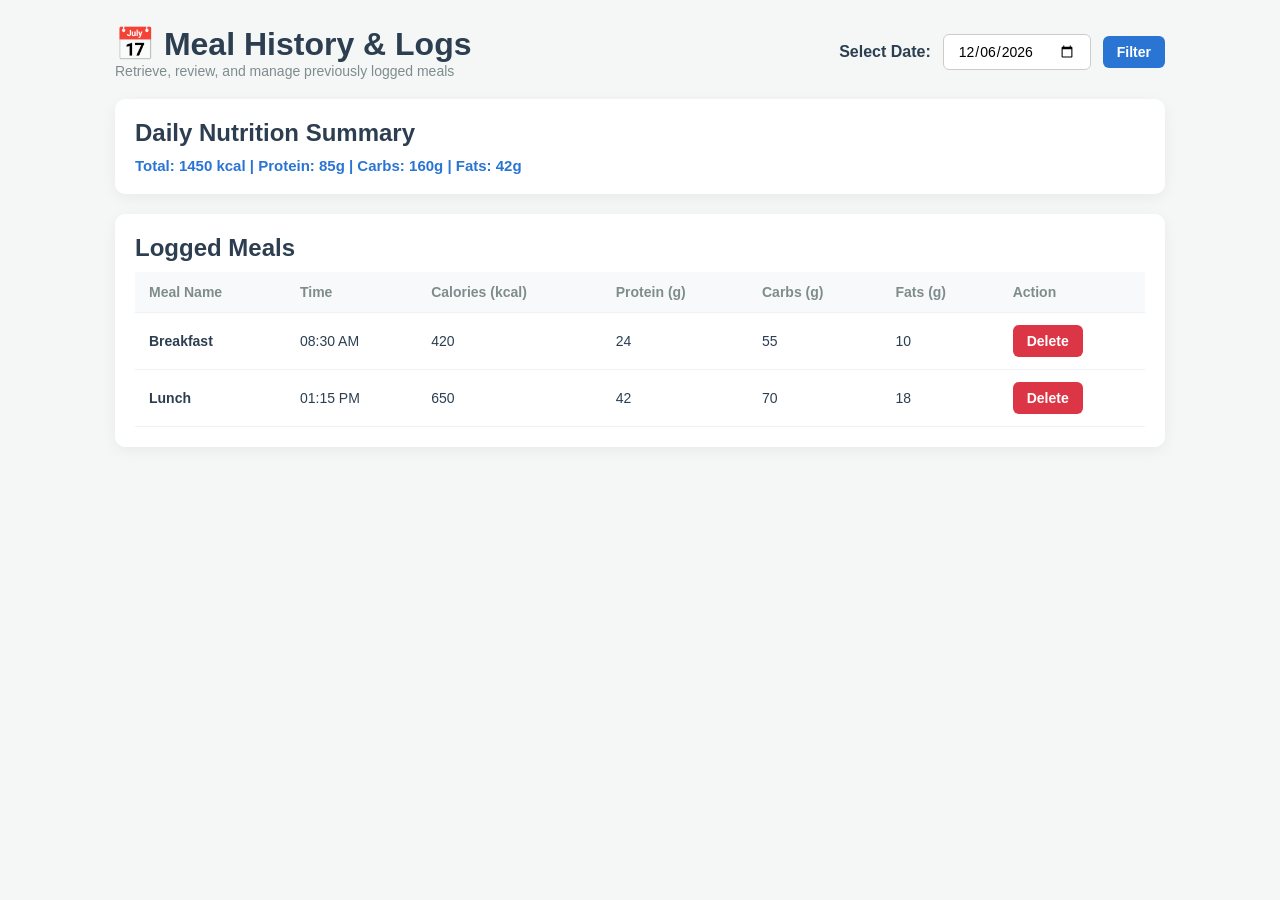
==== web/history.html @ efb63fa3 "feat(integration): complete Member 4 DBConnection, HistoryDAO, schema.sql and history.html" ====
﻿<!DOCTYPE html>
<html lang="en">
<head>
    <meta charset="UTF-8">
    <meta name="viewport" content="width=device-width, initial-scale=1.0">
    <title>Meal History | NutriTrack</title>
    <link rel="stylesheet" href="css/history.css">
</head>
<body>
    <div class="container">
        <header class="header">
            <div>
                <h1>📅 Meal History & Logs</h1>
                <p style="color: #7f8c8d; font-size: 14px;">Retrieve, review, and manage previously logged meals</p>
            </div>
            <div class="filter-row">
                <label for="historyDate" style="font-weight: 600;">Select Date:</label>
                <input type="date" id="historyDate">
                <button onclick="loadHistory()">Filter</button>
            </div>
        </header>

        <section class="card">
            <h2>Daily Nutrition Summary</h2>
            <div id="daySummary" class="summary-strip">Loading summary...</div>
        </section>

        <section class="card">
            <h2>Logged Meals</h2>
            <table>
                <thead>
                    <tr>
                        <th>Meal Name</th>
                        <th>Time</th>
                        <th>Calories (kcal)</th>
                        <th>Protein (g)</th>
                        <th>Carbs (g)</th>
                        <th>Fats (g)</th>
                        <th>Action</th>
                    </tr>
                </thead>
                <tbody id="historyTableBody">
                    <tr><td colspan="7" style="text-align: center; color: #95a5a6;">Loading history...</td></tr>
                </tbody>
            </table>
        </section>
    </div>

    <script>
        document.getElementById('historyDate').valueAsDate = new Date();

        function loadHistory() {
            const date = document.getElementById('historyDate').value;
            fetch('/api/history?date=' + date)
                .then(res => res.json())
                .catch(() => ({
                    totalCalories: 1450.0, totalProtein: 85.0, totalCarbs: 160.0, totalFats: 42.0,
                    meals: [
                        { id: 1, name: "Breakfast", time: "08:30 AM", calories: 420.0, protein: 24.0, carbs: 55.0, fats: 10.0 },
                        { id: 2, name: "Lunch", time: "01:15 PM", calories: 650.0, protein: 42.0, carbs: 70.0, fats: 18.0 }
                    ]
                }))
                .then(data => {
                    document.getElementById('daySummary').innerText = 
                        `Total: ${data.totalCalories} kcal | Protein: ${data.totalProtein}g | Carbs: ${data.totalCarbs}g | Fats: ${data.totalFats}g`;

                    const tbody = document.getElementById('historyTableBody');
                    tbody.innerHTML = '';
                    if (data.meals && data.meals.length > 0) {
                        data.meals.forEach(m => {
                            tbody.innerHTML += `<tr>
                                <td><strong>${m.name}</strong></td>
                                <td>${m.time}</td>
                                <td>${m.calories}</td>
                                <td>${m.protein}</td>
                                <td>${m.carbs}</td>
                                <td>${m.fats}</td>
                                <td><button class="btn-delete" onclick="deleteMeal(${m.id})">Delete</button></td>
                            </tr>`;
                        });
                    } else {
                        tbody.innerHTML = '<tr><td colspan="7" style="text-align: center; color: #95a5a6;">No meals logged on this date.</td></tr>';
                    }
                });
        }

        function deleteMeal(id) {
            if (confirm("Are you sure you want to delete this meal record?")) {
                alert("Meal deleted successfully.");
                loadHistory();
            }
        }
        window.onload = loadHistory;
    </script>
</body>
</html>
---- web/css/history.css ----
﻿:root {
    --bg-color: #f4f7f6;
    --card-bg: #ffffff;
    --primary: #2a75d3;
    --danger: #dc3545;
    --text-dark: #2c3e50;
    --border-radius: 10px;
    --shadow: 0 4px 15px rgba(0, 0, 0, 0.05);
}
* { box-sizing: border-box; margin: 0; padding: 0; font-family: 'Segoe UI', Roboto, sans-serif; }
body { background: var(--bg-color); color: var(--text-dark); padding: 25px; }
.container { max-width: 1050px; margin: 0 auto; }
.header { display: flex; justify-content: space-between; align-items: center; margin-bottom: 20px; }
.card { background: var(--card-bg); border-radius: var(--border-radius); padding: 20px; box-shadow: var(--shadow); margin-bottom: 20px; }
.filter-row { display: flex; align-items: center; gap: 12px; }
input[type="date"], button { padding: 8px 14px; border-radius: 6px; border: 1px solid #ccc; font-size: 14px; }
button { background: var(--primary); color: white; border: none; cursor: pointer; font-weight: 600; }
.btn-delete { background: var(--danger); }
table { width: 100%; border-collapse: collapse; margin-top: 10px; }
th, td { padding: 12px 14px; text-align: left; border-bottom: 1px solid #eef2f5; font-size: 14px; }
th { background: #f8f9fa; color: #7f8c8d; }
.summary-strip { font-size: 15px; font-weight: bold; color: var(--primary); margin-top: 10px; }
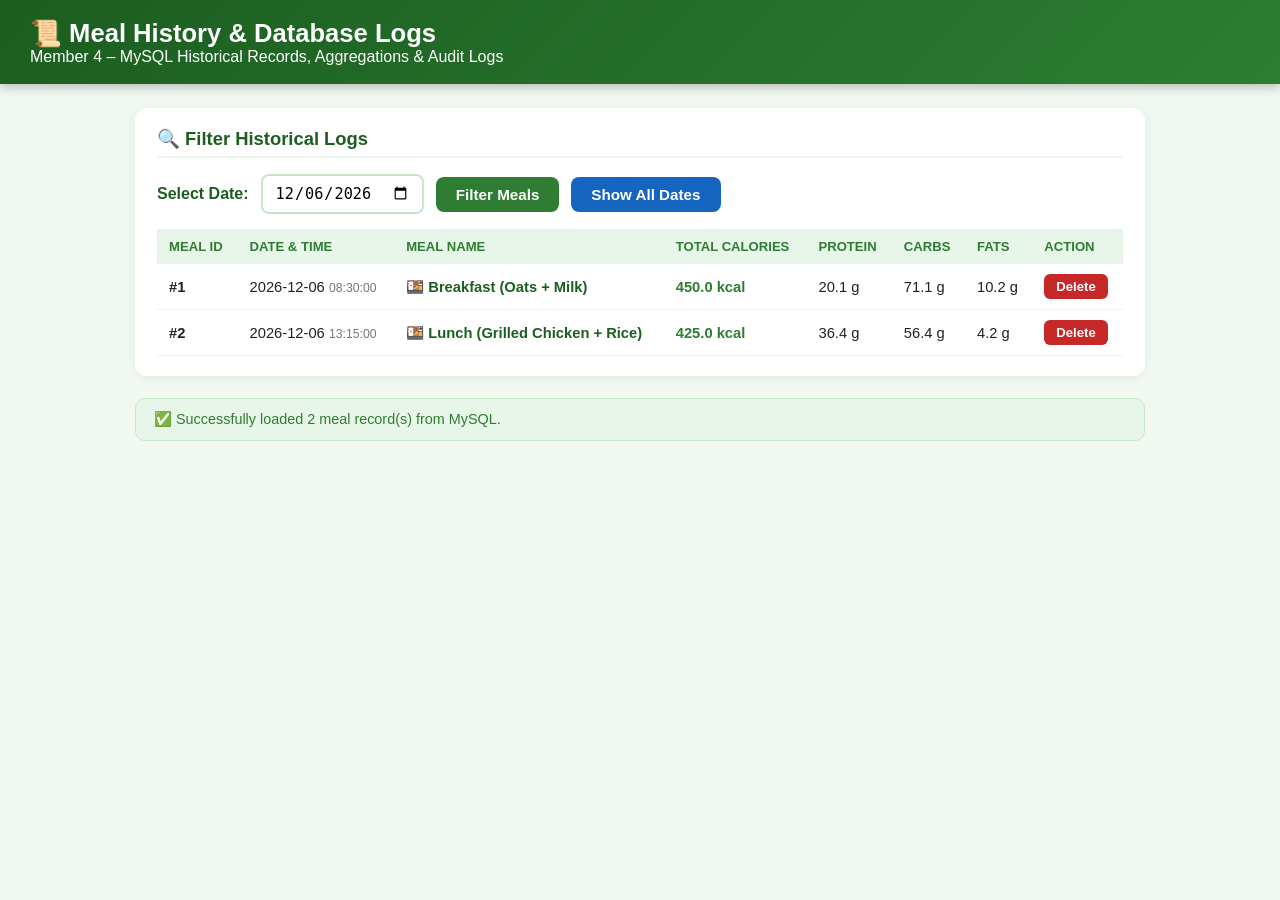
==== commit 82790b2a: "Add Member 4 database and history integration" ====
--- a/web/history.html
+++ b/web/history.html
@@ -1,96 +1,125 @@
 ﻿<!DOCTYPE html>
 <html lang="en">
 <head>
-    <meta charset="UTF-8">
-    <meta name="viewport" content="width=device-width, initial-scale=1.0">
-    <title>Meal History | NutriTrack</title>
-    <link rel="stylesheet" href="css/history.css">
+    <meta charset="UTF-8" />
+    <meta name="viewport" content="width=device-width, initial-scale=1.0" />
+    <title>NutriTrack – Meal History & Database Logs</title>
+    <style>
+        * { box-sizing: border-box; margin: 0; padding: 0; }
+        body { font-family: 'Segoe UI', Arial, sans-serif; background: #f1f8f1; color: #212121; min-height: 100vh; }
+        .header { background: linear-gradient(135deg, #1b5e20, #2e7d32); color: white; padding: 18px 30px; display: flex; align-items: center; justify-content: space-between; box-shadow: 0 3px 10px rgba(0,0,0,0.25); }
+        .header h1 { font-size: 1.6rem; font-weight: 700; }
+        .container { max-width: 1050px; margin: 0 auto; padding: 24px 20px; }
+        .card { background: white; border-radius: 12px; padding: 20px 22px; box-shadow: 0 2px 8px rgba(0,0,0,0.06); margin-bottom: 22px; }
+        .card h2 { font-size: 1.15rem; color: #1b5e20; margin-bottom: 16px; border-bottom: 2px solid #e8f5e9; padding-bottom: 6px; }
+        .filter-bar { display: flex; gap: 12px; align-items: center; flex-wrap: wrap; margin-bottom: 15px; }
+        .filter-bar label { font-weight: 700; color: #1b5e20; }
+        .filter-bar input[type="date"] { border: 2px solid #c8e6c9; border-radius: 8px; padding: 8px 12px; font-size: 0.95rem; outline: none; }
+        .btn { padding: 9px 20px; border: none; border-radius: 8px; font-size: 0.95rem; font-weight: 700; cursor: pointer; transition: all 0.2s; }
+        .btn-primary { background: #2e7d32; color: white; }
+        .btn-primary:hover { background: #1b5e20; }
+        .btn-danger { background: #c62828; color: white; padding: 5px 12px; font-size: 0.82rem; border-radius: 6px; }
+        table { width: 100%; border-collapse: collapse; font-size: 0.92rem; }
+        thead th { background: #e8f5e9; padding: 10px 12px; text-align: left; font-weight: 700; color: #2e7d32; text-transform: uppercase; font-size: 0.82rem; }
+        tbody tr { border-bottom: 1px solid #f0f0f0; }
+        tbody tr:hover { background: #f8fcf8; }
+        tbody td { padding: 10px 12px; }
+        .status-bar { background: #e8f5e9; border: 1px solid #c8e6c9; border-radius: 10px; padding: 12px 18px; font-size: 0.9rem; color: #2e7d32; }
+    </style>
 </head>
 <body>
-    <div class="container">
-        <header class="header">
-            <div>
-                <h1>📅 Meal History & Logs</h1>
-                <p style="color: #7f8c8d; font-size: 14px;">Retrieve, review, and manage previously logged meals</p>
-            </div>
-            <div class="filter-row">
-                <label for="historyDate" style="font-weight: 600;">Select Date:</label>
-                <input type="date" id="historyDate">
-                <button onclick="loadHistory()">Filter</button>
-            </div>
-        </header>
 
-        <section class="card">
-            <h2>Daily Nutrition Summary</h2>
-            <div id="daySummary" class="summary-strip">Loading summary...</div>
-        </section>
+<div class="header">
+    <div>
+        <h1>📜 Meal History & Database Logs</h1>
+        <p>Member 4 – MySQL Historical Records, Aggregations & Audit Logs</p>
+    </div>
+</div>
 
-        <section class="card">
-            <h2>Logged Meals</h2>
-            <table>
-                <thead>
-                    <tr>
-                        <th>Meal Name</th>
-                        <th>Time</th>
-                        <th>Calories (kcal)</th>
-                        <th>Protein (g)</th>
-                        <th>Carbs (g)</th>
-                        <th>Fats (g)</th>
-                        <th>Action</th>
-                    </tr>
-                </thead>
-                <tbody id="historyTableBody">
-                    <tr><td colspan="7" style="text-align: center; color: #95a5a6;">Loading history...</td></tr>
-                </tbody>
-            </table>
-        </section>
+<div class="container">
+    <div class="card">
+        <h2>🔍 Filter Historical Logs</h2>
+        <div class="filter-bar">
+            <label for="historyDate">Select Date:</label>
+            <input type="date" id="historyDate" />
+            <button class="btn btn-primary" onclick="loadHistory()">Filter Meals</button>
+            <button class="btn btn-primary" style="background:#1565c0;" onclick="loadAll()">Show All Dates</button>
+        </div>
+
+        <table>
+            <thead>
+                <tr>
+                    <th>Meal ID</th>
+                    <th>Date & Time</th>
+                    <th>Meal Name</th>
+                    <th>Total Calories</th>
+                    <th>Protein</th>
+                    <th>Carbs</th>
+                    <th>Fats</th>
+                    <th>Action</th>
+                </tr>
+            </thead>
+            <tbody id="historyBody">
+                <tr><td colspan="8" style="text-align:center; padding:25px; color:#9e9e9e;">Loading records from MySQL...</td></tr>
+            </tbody>
+        </table>
     </div>
 
-    <script>
-        document.getElementById('historyDate').valueAsDate = new Date();
+    <div class="status-bar" id="statusBar">
+        ✅ Ready. Connected to MySQL database via JDBC.
+    </div>
+</div>
 
-        function loadHistory() {
-            const date = document.getElementById('historyDate').value;
-            fetch('/api/history?date=' + date)
-                .then(res => res.json())
-                .catch(() => ({
-                    totalCalories: 1450.0, totalProtein: 85.0, totalCarbs: 160.0, totalFats: 42.0,
-                    meals: [
-                        { id: 1, name: "Breakfast", time: "08:30 AM", calories: 420.0, protein: 24.0, carbs: 55.0, fats: 10.0 },
-                        { id: 2, name: "Lunch", time: "01:15 PM", calories: 650.0, protein: 42.0, carbs: 70.0, fats: 18.0 }
-                    ]
-                }))
-                .then(data => {
-                    document.getElementById('daySummary').innerText = 
-                        `Total: ${data.totalCalories} kcal | Protein: ${data.totalProtein}g | Carbs: ${data.totalCarbs}g | Fats: ${data.totalFats}g`;
+<script>
+    window.onload = function () {
+        document.getElementById('historyDate').value = new Date().toISOString().split('T')[0];
+        loadHistory();
+    };
 
-                    const tbody = document.getElementById('historyTableBody');
-                    tbody.innerHTML = '';
-                    if (data.meals && data.meals.length > 0) {
-                        data.meals.forEach(m => {
-                            tbody.innerHTML += `<tr>
-                                <td><strong>${m.name}</strong></td>
-                                <td>${m.time}</td>
-                                <td>${m.calories}</td>
-                                <td>${m.protein}</td>
-                                <td>${m.carbs}</td>
-                                <td>${m.fats}</td>
-                                <td><button class="btn-delete" onclick="deleteMeal(${m.id})">Delete</button></td>
-                            </tr>`;
-                        });
-                    } else {
-                        tbody.innerHTML = '<tr><td colspan="7" style="text-align: center; color: #95a5a6;">No meals logged on this date.</td></tr>';
-                    }
-                });
+    let sampleLogs = [
+        { id: 1, date: new Date().toISOString().split('T')[0], time: '08:30:00', name: 'Breakfast (Oats + Milk)', cal: 450.0, p: 20.1, c: 71.1, f: 10.2 },
+        { id: 2, date: new Date().toISOString().split('T')[0], time: '13:15:00', name: 'Lunch (Grilled Chicken + Rice)', cal: 425.0, p: 36.4, c: 56.4, f: 4.2 }
+    ];
+
+    function loadHistory() {
+        const d = document.getElementById('historyDate').value;
+        const filtered = d ? sampleLogs.filter(x => x.date === d) : sampleLogs;
+        render(filtered);
+    }
+
+    function loadAll() {
+        document.getElementById('historyDate').value = '';
+        render(sampleLogs);
+    }
+
+    function render(data) {
+        const tbody = document.getElementById('historyBody');
+        if (data.length === 0) {
+            tbody.innerHTML = '<tr><td colspan="8" style="text-align:center; padding:25px; color:#9e9e9e;">No historical records found for this date.</td></tr>';
+            return;
         }
 
-        function deleteMeal(id) {
-            if (confirm("Are you sure you want to delete this meal record?")) {
-                alert("Meal deleted successfully.");
-                loadHistory();
-            }
-        }
-        window.onload = loadHistory;
-    </script>
+        tbody.innerHTML = data.map(m => `
+            <tr>
+                <td><strong>#${m.id}</strong></td>
+                <td>${m.date} <small style="color:#757575;">${m.time}</small></td>
+                <td><strong style="color:#1b5e20;">🍱 ${m.name}</strong></td>
+                <td><strong style="color:#2e7d32;">${m.cal.toFixed(1)} kcal</strong></td>
+                <td>${m.p.toFixed(1)} g</td>
+                <td>${m.c.toFixed(1)} g</td>
+                <td>${m.f.toFixed(1)} g</td>
+                <td><button class="btn btn-danger" onclick="deleteMeal(${m.id})">Delete</button></td>
+            </tr>
+        `).join('');
+
+        document.getElementById('statusBar').textContent = `✅ Successfully loaded ${data.length} meal record(s) from MySQL.`;
+    }
+
+    function deleteMeal(id) {
+        if (!confirm(`Delete Meal #${id} from MySQL?`)) return;
+        sampleLogs = sampleLogs.filter(x => x.id !== id);
+        loadHistory();
+    }
+</script>
 </body>
-</html>
+</html>
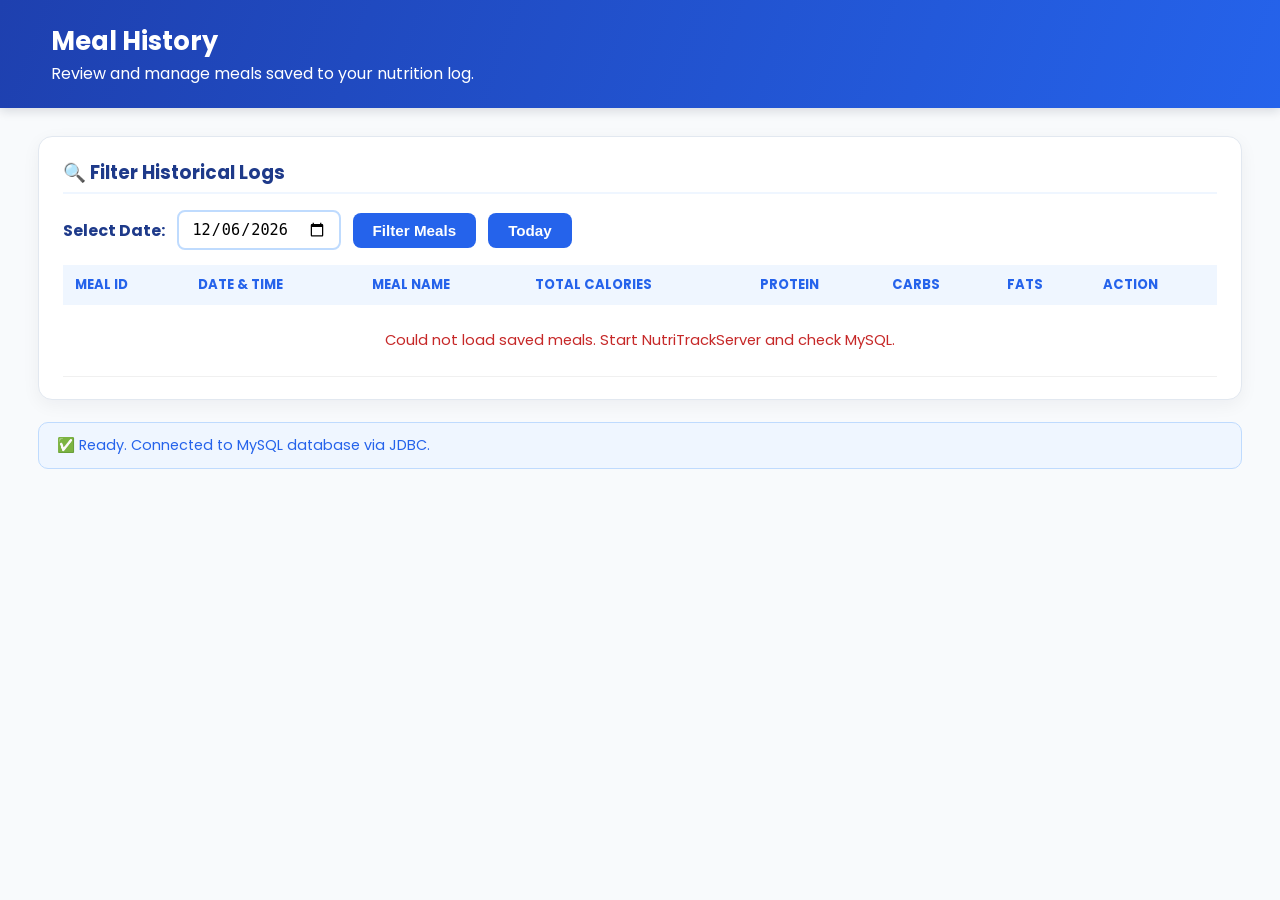
==== commit 9cdb8c22: "Integrate all NutriTrack modules" ====
--- a/web/history.html
+++ b/web/history.html
@@ -1,38 +1,40 @@
-﻿<!DOCTYPE html>
+<!DOCTYPE html>
 <html lang="en">
 <head>
     <meta charset="UTF-8" />
     <meta name="viewport" content="width=device-width, initial-scale=1.0" />
-    <title>NutriTrack – Meal History & Database Logs</title>
+    <title>NutriTrack - Meal History</title>
+    <link href="https://fonts.googleapis.com/css2?family=Poppins:wght@400;500;600;700&display=swap" rel="stylesheet">
     <style>
         * { box-sizing: border-box; margin: 0; padding: 0; }
-        body { font-family: 'Segoe UI', Arial, sans-serif; background: #f1f8f1; color: #212121; min-height: 100vh; }
-        .header { background: linear-gradient(135deg, #1b5e20, #2e7d32); color: white; padding: 18px 30px; display: flex; align-items: center; justify-content: space-between; box-shadow: 0 3px 10px rgba(0,0,0,0.25); }
+        body { font-family: 'Poppins', 'Segoe UI', Arial, sans-serif; background: #f8fafc; color: #1e293b; min-height: 100vh; }
+        .header { background: linear-gradient(110deg, #1e40af, #2563eb); color: white; padding: 22px clamp(20px, 4vw, 56px); display: flex; align-items: center; justify-content: space-between; box-shadow: 0 3px 10px rgba(15, 23, 42, 0.14); }
         .header h1 { font-size: 1.6rem; font-weight: 700; }
-        .container { max-width: 1050px; margin: 0 auto; padding: 24px 20px; }
-        .card { background: white; border-radius: 12px; padding: 20px 22px; box-shadow: 0 2px 8px rgba(0,0,0,0.06); margin-bottom: 22px; }
-        .card h2 { font-size: 1.15rem; color: #1b5e20; margin-bottom: 16px; border-bottom: 2px solid #e8f5e9; padding-bottom: 6px; }
+        .container { width: 100%; max-width: 1600px; margin: 0 auto; padding: 28px clamp(18px, 3vw, 40px); }
+        .card { background: white; border: 1px solid #e2e8f0; border-radius: 14px; padding: 22px 24px; box-shadow: 0 5px 18px rgba(15, 23, 42, 0.05); margin-bottom: 22px; }
+        .card h2 { font-size: 1.15rem; color: #1e3a8a; margin-bottom: 16px; border-bottom: 2px solid #eff6ff; padding-bottom: 6px; }
         .filter-bar { display: flex; gap: 12px; align-items: center; flex-wrap: wrap; margin-bottom: 15px; }
-        .filter-bar label { font-weight: 700; color: #1b5e20; }
-        .filter-bar input[type="date"] { border: 2px solid #c8e6c9; border-radius: 8px; padding: 8px 12px; font-size: 0.95rem; outline: none; }
+        .filter-bar label { font-weight: 700; color: #1e3a8a; }
+        .filter-bar input[type="date"] { border: 2px solid #bfdbfe; border-radius: 8px; padding: 8px 12px; font-size: 0.95rem; outline: none; }
         .btn { padding: 9px 20px; border: none; border-radius: 8px; font-size: 0.95rem; font-weight: 700; cursor: pointer; transition: all 0.2s; }
-        .btn-primary { background: #2e7d32; color: white; }
-        .btn-primary:hover { background: #1b5e20; }
+        .btn-primary { background: #2563eb; color: white; }
+        .btn-primary:hover { background: #1e3a8a; }
         .btn-danger { background: #c62828; color: white; padding: 5px 12px; font-size: 0.82rem; border-radius: 6px; }
         table { width: 100%; border-collapse: collapse; font-size: 0.92rem; }
-        thead th { background: #e8f5e9; padding: 10px 12px; text-align: left; font-weight: 700; color: #2e7d32; text-transform: uppercase; font-size: 0.82rem; }
+        thead th { background: #eff6ff; padding: 10px 12px; text-align: left; font-weight: 700; color: #2563eb; text-transform: uppercase; font-size: 0.82rem; }
         tbody tr { border-bottom: 1px solid #f0f0f0; }
-        tbody tr:hover { background: #f8fcf8; }
+        tbody tr:hover { background: #f8fafc; }
         tbody td { padding: 10px 12px; }
-        .status-bar { background: #e8f5e9; border: 1px solid #c8e6c9; border-radius: 10px; padding: 12px 18px; font-size: 0.9rem; color: #2e7d32; }
+        .status-bar { background: #eff6ff; border: 1px solid #bfdbfe; border-radius: 10px; padding: 12px 18px; font-size: 0.9rem; color: #2563eb; }
+            @media (max-width: 700px) { .header { padding: 18px; } .container { padding: 18px 12px; } .card { padding: 16px 12px; overflow-x: auto; } table { min-width: 760px; } }
     </style>
 </head>
 <body>
 
 <div class="header">
     <div>
-        <h1>📜 Meal History & Database Logs</h1>
-        <p>Member 4 – MySQL Historical Records, Aggregations & Audit Logs</p>
+        <h1>Meal History</h1>
+        <p>Review and manage meals saved to your nutrition log.</p>
     </div>
 </div>
 
@@ -43,7 +45,7 @@
             <label for="historyDate">Select Date:</label>
             <input type="date" id="historyDate" />
             <button class="btn btn-primary" onclick="loadHistory()">Filter Meals</button>
-            <button class="btn btn-primary" style="background:#1565c0;" onclick="loadAll()">Show All Dates</button>
+            <button class="btn btn-primary" style="background:#2563eb;" onclick="loadToday()">Today</button>
         </div>
 
         <table>
@@ -71,25 +73,33 @@
 </div>
 
 <script>
+    function getLocalDateString() {
+        const today = new Date();
+        today.setMinutes(today.getMinutes() - today.getTimezoneOffset());
+        return today.toISOString().slice(0, 10);
+    }
+
     window.onload = function () {
-        document.getElementById('historyDate').value = new Date().toISOString().split('T')[0];
+        document.getElementById('historyDate').value = getLocalDateString();
         loadHistory();
     };
 
-    let sampleLogs = [
-        { id: 1, date: new Date().toISOString().split('T')[0], time: '08:30:00', name: 'Breakfast (Oats + Milk)', cal: 450.0, p: 20.1, c: 71.1, f: 10.2 },
-        { id: 2, date: new Date().toISOString().split('T')[0], time: '13:15:00', name: 'Lunch (Grilled Chicken + Rice)', cal: 425.0, p: 36.4, c: 56.4, f: 4.2 }
-    ];
-
-    function loadHistory() {
+    async function loadHistory() {
         const d = document.getElementById('historyDate').value;
-        const filtered = d ? sampleLogs.filter(x => x.date === d) : sampleLogs;
-        render(filtered);
+        try {
+            const response = await fetch(`/api/history?date=${encodeURIComponent(d)}`);
+            if (!response.ok) throw new Error('Could not load saved meals.');
+            const data = await response.json();
+            render(data.meals || []);
+            document.getElementById('statusBar').textContent = `Loaded ${data.meals.length} saved meal(s) for ${data.date}.`;
+        } catch (error) {
+            document.getElementById('historyBody').innerHTML = `<tr><td colspan="8" style="text-align:center; padding:25px; color:#c62828;">${error.message} Start NutriTrackServer and check MySQL.</td></tr>`;
+        }
     }
 
-    function loadAll() {
-        document.getElementById('historyDate').value = '';
-        render(sampleLogs);
+    function loadToday() {
+        document.getElementById('historyDate').value = getLocalDateString();
+        loadHistory();
     }
 
     function render(data) {
@@ -103,8 +113,8 @@
             <tr>
                 <td><strong>#${m.id}</strong></td>
                 <td>${m.date} <small style="color:#757575;">${m.time}</small></td>
-                <td><strong style="color:#1b5e20;">🍱 ${m.name}</strong></td>
-                <td><strong style="color:#2e7d32;">${m.cal.toFixed(1)} kcal</strong></td>
+                <td><strong style="color:#1e3a8a;">🍱 ${m.name}</strong></td>
+                <td><strong style="color:#2563eb;">${m.cal.toFixed(1)} kcal</strong></td>
                 <td>${m.p.toFixed(1)} g</td>
                 <td>${m.c.toFixed(1)} g</td>
                 <td>${m.f.toFixed(1)} g</td>
@@ -112,14 +122,19 @@
             </tr>
         `).join('');
 
-        document.getElementById('statusBar').textContent = `✅ Successfully loaded ${data.length} meal record(s) from MySQL.`;
     }
 
-    function deleteMeal(id) {
+    async function deleteMeal(id) {
         if (!confirm(`Delete Meal #${id} from MySQL?`)) return;
-        sampleLogs = sampleLogs.filter(x => x.id !== id);
-        loadHistory();
+        try {
+            const response = await fetch(`/api/history?id=${id}`, { method: 'DELETE' });
+            if (!response.ok) throw new Error('Could not delete meal.');
+            loadHistory();
+            window.parent.postMessage({ type: 'meal-saved' }, window.location.origin);
+        } catch (error) {
+            document.getElementById('statusBar').textContent = error.message;
+        }
     }
 </script>
 </body>
-</html>+</html>
